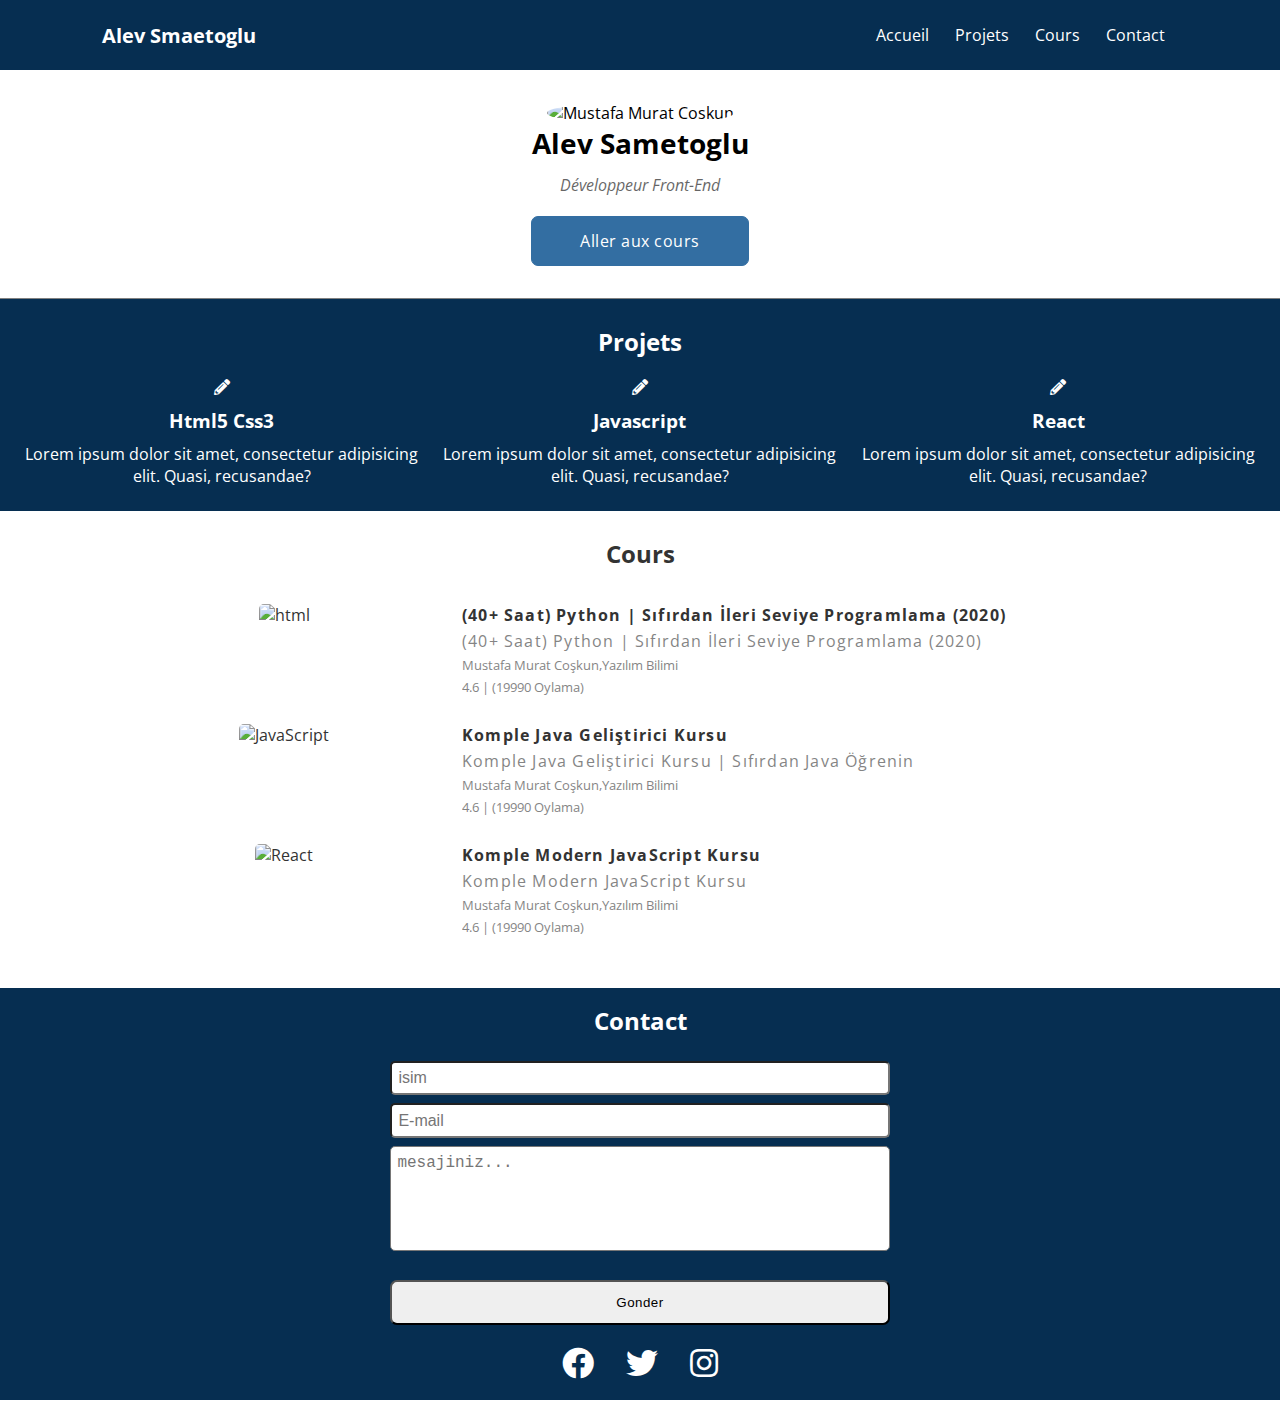
==== index.html @ 12da6936 "init project" ====
<!DOCTYPE html>
<html lang="en">
  <head>
    <meta charset="UTF-8" />
    <meta http-equiv="X-UA-Compatible" content="IE=edge" />
    <meta name="viewport" content="width=device-width, initial-scale=1.0" />
    <title>Mustafa Murat Coskun Proglama Egitimi</title>
    <meta name="keyword" content="python, Java, Java script " />
    <meta name="description" content="Mustafa Murat Coskun Proglama Egitimi" />
    <link rel="stylesheet" href="css/global.css" />
    <link rel="stylesheet" href="css/main.css" />

    <!-- fonts google -->
    <link rel="preconnect" href="https://fonts.gstatic.com" />
    <link
      href="https://fonts.googleapis.com/css2?family=Open+Sans:wght@400;700&display=swap"
      rel="stylesheet"
    />

    <!-- font awesome -->
    <link
      rel="stylesheet"
      href="https://cdnjs.cloudflare.com/ajax/libs/font-awesome/5.15.2/css/all.min.css"
    />

    <!-- Tablet  -->
    <link rel="stylesheet" media="(max-width:768px)" href="css/tablet.css" />
    <link rel="stylesheet" media="(max-width:500px)" href="css/mobile.css" />
  </head>
  <body>
    <header class="bg-dark-blue">
      <div class="container">
        <nav id="navbar">
          <h1 class="heading-small">Alev Smaetoglu</h1>

          <ul>
            <li><a href="#home"> Accueil</a></li>
            <li><a href="#training"> Projets</a></li>
            <li><a href="#courses">Cours</a></li>
            <li><a href="#contact"> Contact</a></li>
          </ul>
        </nav>
      </div>
    </header>

    <section id="home">
      <img src="/images/download.jpeg" alt="Mustafa Murat Coskun" />

      <div class="name">
        <h2 class="text-center heading-big">Alev Sametoglu</h2>
        <p class="text-center">Développeur Front-End</p>
      </div>

      <a href="#courses" class="btn btn-primary">Aller aux cours</a>
    </section>

    <section id="training" class="bg-dark-blue">
      <h3 class="text-center heading-medium">Projets</h3>
      <div class="items">
        <article class="item">
          <i class="fa fa-pencil-alt"></i>
          <h3>Html5 Css3</h3>
          <p>
            Lorem ipsum dolor sit amet, consectetur adipisicing elit. Quasi,
            recusandae?
          </p>
        </article>
        <article class="item">
          <i class="fa fa-pencil-alt"></i>
          <h3>Javascript</h3>
          <p>
            Lorem ipsum dolor sit amet, consectetur adipisicing elit. Quasi,
            recusandae?
          </p>
        </article>
        <article class="item">
          <i class="fa fa-pencil-alt"></i>
          <h3>React</h3>
          <p>
            Lorem ipsum dolor sit amet, consectetur adipisicing elit. Quasi,
            recusandae?
          </p>
        </article>
      </div>
    </section>

    <section id="courses">
      <h3 class="text-center heading-medium">Cours</h3>
      <div class="container">
        <div class="courses">
          <div class="course">
            <!-- course 1 -->
            <div class="course-image">
              <img src="../images/htmlcss.jpeg" alt="html" />
            </div>
            <div class="course-info">
              <div class="title">
                (40+ Saat) Python | Sıfırdan İleri Seviye Programlama (2020)
              </div>
              <div class="description">
                (40+ Saat) Python | Sıfırdan İleri Seviye Programlama (2020)
              </div>
              <div class="instructor">Mustafa Murat Coşkun,Yazılım Bilimi</div>
              <div class="rating">4.6 | (19990 Oylama)</div>
            </div>
          </div>

          <div class="course">
            <!-- course 2 -->
            <div class="course-image">
              <img src="../images/javascript.jpeg" alt="JavaScript" />
            </div>
            <div class="course-info">
              <div class="title">Komple Java Geliştirici Kursu</div>
              <div class="description">
                Komple Java Geliştirici Kursu | Sıfırdan Java Öğrenin
              </div>
              <div class="instructor">Mustafa Murat Coşkun,Yazılım Bilimi</div>
              <div class="rating">4.6 | (19990 Oylama)</div>
            </div>
          </div>

          <div class="course">
            <!-- course 3 -->
            <div class="course-image">
              <img src="../images/react.png" alt="React" />
            </div>
            <div class="course-info">
              <div class="title">Komple Modern JavaScript Kursu</div>
              <div class="description">Komple Modern JavaScript Kursu</div>
              <div class="instructor">Mustafa Murat Coşkun,Yazılım Bilimi</div>
              <div class="rating">4.6 | (19990 Oylama)</div>
            </div>
          </div>
        </div>
      </div>
    </section>
    <footer id="contact" class="bg-dark-blue">
      <div class="contact-form">
        <form>
          <h4 style="margin-bottom: 20px" class="text-center heading-medium">
            Contact
          </h4>

          <div class="form-group">
            <!-- <label for="name">isim</label> -->
            <input
              type="text"
              class="form-control"
              name="name"
              id="name"
              placeholder="isim"
            />
          </div>

          <div class="form-group">
            <!-- <label for="email">E-mail</label> -->
            <input
              type="text"
              class="form-control"
              name="email"
              id="email"
              placeholder="E-mail"
            />
          </div>

          <div class="form-group">
            <!-- <label for="message">mesaj</label> -->
            <textarea
              name="message"
              id="message"
              class="form-control"
              rows="5"
              placeholder="mesajiniz..."
            ></textarea>
          </div>
          <button type="submit" class="btn btn-block">Gonder</button>
        </form>
        <ul>
          <li>
            <a href="#"><i class="fab fa-facebook"></i></a>
          </li>
          <li>
            <a href="#"><i class="fab fa-twitter"></i></a>
          </li>
          <li>
            <a href="#"><i class="fab fa-instagram"></i></a>
          </li>
        </ul>
      </div>
    </footer>
  </body>
</html>
---- css/global.css ----
/* text */
.text-center {
  text-align: center;
}
.heading-small {
  font-size: 1.25rem;
}
.heading-medium {
  font-size: 1.5rem;
}
.heading-big {
  font-size: 1.75rem;
}

/* colors */
.bg-dark-blue {
  background: #062e51;
}

/* Buttons */
.btn {
  margin-top: 1.25rem;
  padding: 0.8rem 3rem;
  border-radius: 7px;
  letter-spacing: 0.5px;
}
.btn-primary {
  background: #336ea2;
  border: 0.5px solid #336ea2;
}
.btn-primary:hover {
  color: #336ea2;
  background: #ffff;
  border: 0.5px solid #336ea2;
}
.btn-dark {
  background: #333;
}
.btn-dark:hover {
  color: #333;
  background: #ffff;
  border: 0.5px solid #333;
}

.btn-block {
  width: 100%;
  text-align: center;
}
/* forms */
.form-group {
  padding: 0.25rem 0;
}
.form-group label {
  display: block;
}
.form-control {
  width: 100%;
  padding: 0.4rem;
  font-size: 1rem;
  resize: none;
  border-radius: 5px;
}

/* container */
.container {
  max-width: 1100px;
  margin: 0% auto;
}
---- css/main.css ----
* {
  margin: 0;
  padding: 0;
  box-sizing: border-box;
}
a {
  text-decoration: none;
  color: #ffff;
}

html {
  font-family: "open sans", sans-serif;
}

#navbar {
  color: #ffff;
  display: flex;
  justify-content: space-between;
  align-items: center;
  padding: 0 0.75rem;
  height: 70px;
}
#navbar ul {
  list-style: none;
  display: flex;
  align-items: center;
}
#navbar ul li {
  padding: 0.5rem;
}

#navbar ul li a {
  padding: 5px;
}

#navbar ul li a:hover {
  background: #336ea2;
  border-radius: 4px;
}

/* home section */
#home {
  display: flex;
  flex-direction: column;
  justify-content: center;
  align-items: center;
  padding: 2rem;
  border-bottom: 1px solid gray;
}
#home img {
  max-width: 100%;
  height: auto;
  border-radius: 100%;
}
/* #home .name{
text-align: center;
} */

#home .name h2 {
  margin-bottom: 0.75rem;
}
#home .name p {
  opacity: 0.6;
  font-style: italic;
}
/* #home a {
  margin-top: 1.25rem;
  background: #336ea2;
  padding: 0.8rem 3rem;
  border-radius: 7px;
  letter-spacing: 0.5px;
}
#home a:hover {
  color: #336ea2;
  background: #ffff;
  border: 0.5px solid #336ea2;
} */

/* training */
#training {
  color: #ffff;
  padding: 1rem;
}
h3 {
  padding: 10px;
}
#training .items {
  display: flex;
  justify-content: space-between;
  align-items: center;
}
#training .items .item {
  width: 33%;
  text-align: center;
  padding: 0.5rem;
}
/* #training .items .item:hover {
  background-color: lightgray;
  color: #336ea2;
  border-radius: 10px;
} */
#training .items .item:hover {
  color: rgb(139, 142, 144);
  cursor: pointer;
}

/* courses */

#courses {
  color: #333;
  padding: 1rem;
}
.courses {
  display: flex;
  flex-direction: column;
  padding: 1rem;
}

.courses .course {
  display: flex;
  padding: 0.5rem;
  margin-bottom: 0.5rem;
}
.courses .course .course-image {
  margin-right: 0.5rem;
  position: relative;
  width: 340px;
  text-align: center;
}
.courses .course .course-image img {
  border-radius: 5px;
  max-height: 160px;
}
.courses .course .course-image span {
  background: red;
  padding: 0.25rem;
  color: #ffff;
  border-radius: 4px;
  position: absolute;
  top: 15px;
  left: 0;
}

.courses .course .course-info {
  display: flex;
  flex-direction: column;
  justify-content: center;
}

.courses .course .course-info .title {
  letter-spacing: 1.2px;
  font-weight: 700;
  margin-bottom: 0.25rem;
}
.courses .course .course-info .description {
  letter-spacing: 1.2px;
  margin-bottom: 0.25rem;
  opacity: 0.6;
}
.courses .course .course-info .instructor {
  font-size: 0.8rem;
  margin-bottom: 0.25rem;
  opacity: 0.6;
}
.courses .course .course-info .rating {
  font-size: 0.8rem;
  margin-bottom: 0.25rem;
  opacity: 0.6;
}
/* contact */
#contact {
  color: #ffff;
  padding: 1rem;
}
#contact .contact-form {
  max-width: 500px;
  margin-left: auto;
  margin-right: auto;
  display: flex;
  flex-direction: column;
}

#contact .contact-form ul {
  list-style-type: none;
  display: flex;
  margin-top: 1rem;
  align-self: center;
}
#contact .contact-form ul li a {
  padding: 1rem;
  font-size: 2rem;
}
#contact .contact-form ul li a:hover {
  opacity: 0.8;
}
---- css/tablet.css ----

---- css/mobile.css ----
#navbar {
  flex-direction: column;
  padding-top: 0.5rem;
  padding-bottom: 0.5rem;
  overflow: hidden;
  height: 80px;
}
#training .items {
  flex-direction: column;
}
#training .items .item {
  width: 100%;
}
.courses .course {
  flex-direction: column;
}
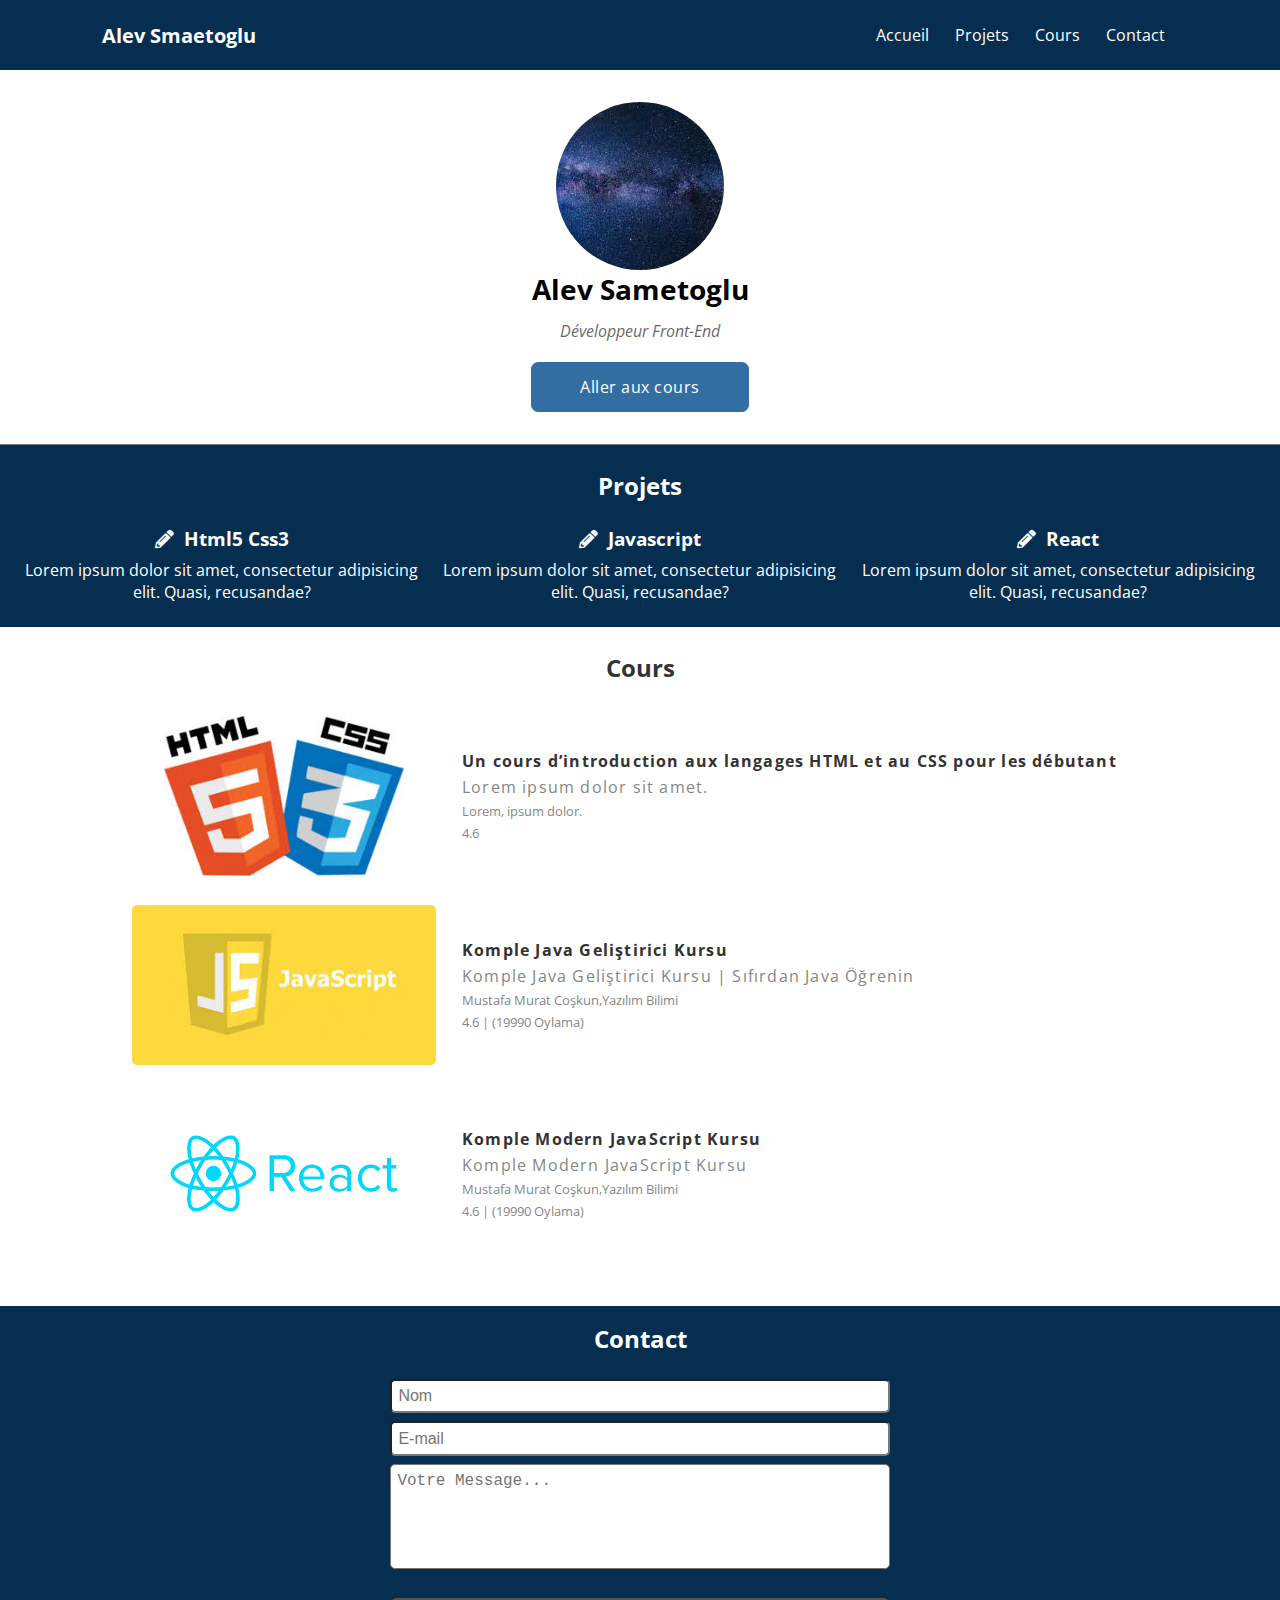
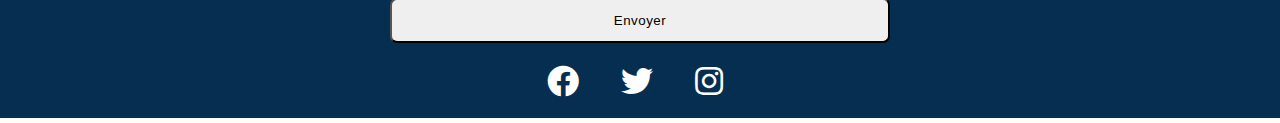
==== commit 4eb0f2b5: "change images" ====
--- a/index.html
+++ b/index.html
@@ -44,7 +44,7 @@
     </header>
 
     <section id="home">
-      <img src="/images/download.jpeg" alt="Mustafa Murat Coskun" />
+      <img src="./assets/images/download.jpeg" alt="Mustafa Murat Coskun" />
 
       <div class="name">
         <h2 class="text-center heading-big">Alev Sametoglu</h2>
@@ -58,24 +58,21 @@
       <h3 class="text-center heading-medium">Projets</h3>
       <div class="items">
         <article class="item">
-          <i class="fa fa-pencil-alt"></i>
-          <h3>Html5 Css3</h3>
+          <h3><i class="fa fa-pencil-alt"></i>Html5 Css3</h3>
           <p>
             Lorem ipsum dolor sit amet, consectetur adipisicing elit. Quasi,
             recusandae?
           </p>
         </article>
         <article class="item">
-          <i class="fa fa-pencil-alt"></i>
-          <h3>Javascript</h3>
+          <h3><i class="fa fa-pencil-alt"></i>Javascript</h3>
           <p>
             Lorem ipsum dolor sit amet, consectetur adipisicing elit. Quasi,
             recusandae?
           </p>
         </article>
         <article class="item">
-          <i class="fa fa-pencil-alt"></i>
-          <h3>React</h3>
+          <h3><i class="fa fa-pencil-alt"></i>React</h3>
           <p>
             Lorem ipsum dolor sit amet, consectetur adipisicing elit. Quasi,
             recusandae?
@@ -91,24 +88,23 @@
           <div class="course">
             <!-- course 1 -->
             <div class="course-image">
-              <img src="../images/htmlcss.jpeg" alt="html" />
+              <img src="./assets/images/htmlcss.jpeg" alt="html" />
             </div>
             <div class="course-info">
               <div class="title">
-                (40+ Saat) Python | Sıfırdan İleri Seviye Programlama (2020)
+                Un cours d’introduction aux langages HTML et au CSS pour les
+                débutant
               </div>
-              <div class="description">
-                (40+ Saat) Python | Sıfırdan İleri Seviye Programlama (2020)
-              </div>
-              <div class="instructor">Mustafa Murat Coşkun,Yazılım Bilimi</div>
-              <div class="rating">4.6 | (19990 Oylama)</div>
+              <div class="description">Lorem ipsum dolor sit amet.</div>
+              <div class="instructor">Lorem, ipsum dolor.</div>
+              <div class="rating">4.6</div>
             </div>
           </div>
 
           <div class="course">
             <!-- course 2 -->
             <div class="course-image">
-              <img src="../images/javascript.jpeg" alt="JavaScript" />
+              <img src="./assets/images/javascript).jpeg" alt="JavaScript" />
             </div>
             <div class="course-info">
               <div class="title">Komple Java Geliştirici Kursu</div>
@@ -123,7 +119,7 @@
           <div class="course">
             <!-- course 3 -->
             <div class="course-image">
-              <img src="../images/react.png" alt="React" />
+              <img src="./assets/images/react.png" alt="React" />
             </div>
             <div class="course-info">
               <div class="title">Komple Modern JavaScript Kursu</div>
@@ -149,7 +145,7 @@
               class="form-control"
               name="name"
               id="name"
-              placeholder="isim"
+              placeholder="Nom"
             />
           </div>
 
@@ -171,10 +167,10 @@
               id="message"
               class="form-control"
               rows="5"
-              placeholder="mesajiniz..."
+              placeholder="Votre Message..."
             ></textarea>
           </div>
-          <button type="submit" class="btn btn-block">Gonder</button>
+          <button type="submit" class="btn btn-block">Envoyer</button>
         </form>
         <ul>
           <li>
--- a/css/global.css
+++ b/css/global.css
@@ -46,6 +46,10 @@
   width: 100%;
   text-align: center;
 }
+.btn-block:hover {
+  background-color: rgb(108, 113, 121);
+  color: white;
+}
 /* forms */
 .form-group {
   padding: 0.25rem 0;
--- a/css/main.css
+++ b/css/main.css
@@ -82,7 +82,7 @@
   padding: 1rem;
 }
 h3 {
-  padding: 10px;
+  padding: 8px;
 }
 #training .items {
   display: flex;
@@ -102,6 +102,9 @@
 #training .items .item:hover {
   color: rgb(139, 142, 144);
   cursor: pointer;
+}
+i {
+  padding-right: 10px;
 }
 
 /* courses */
